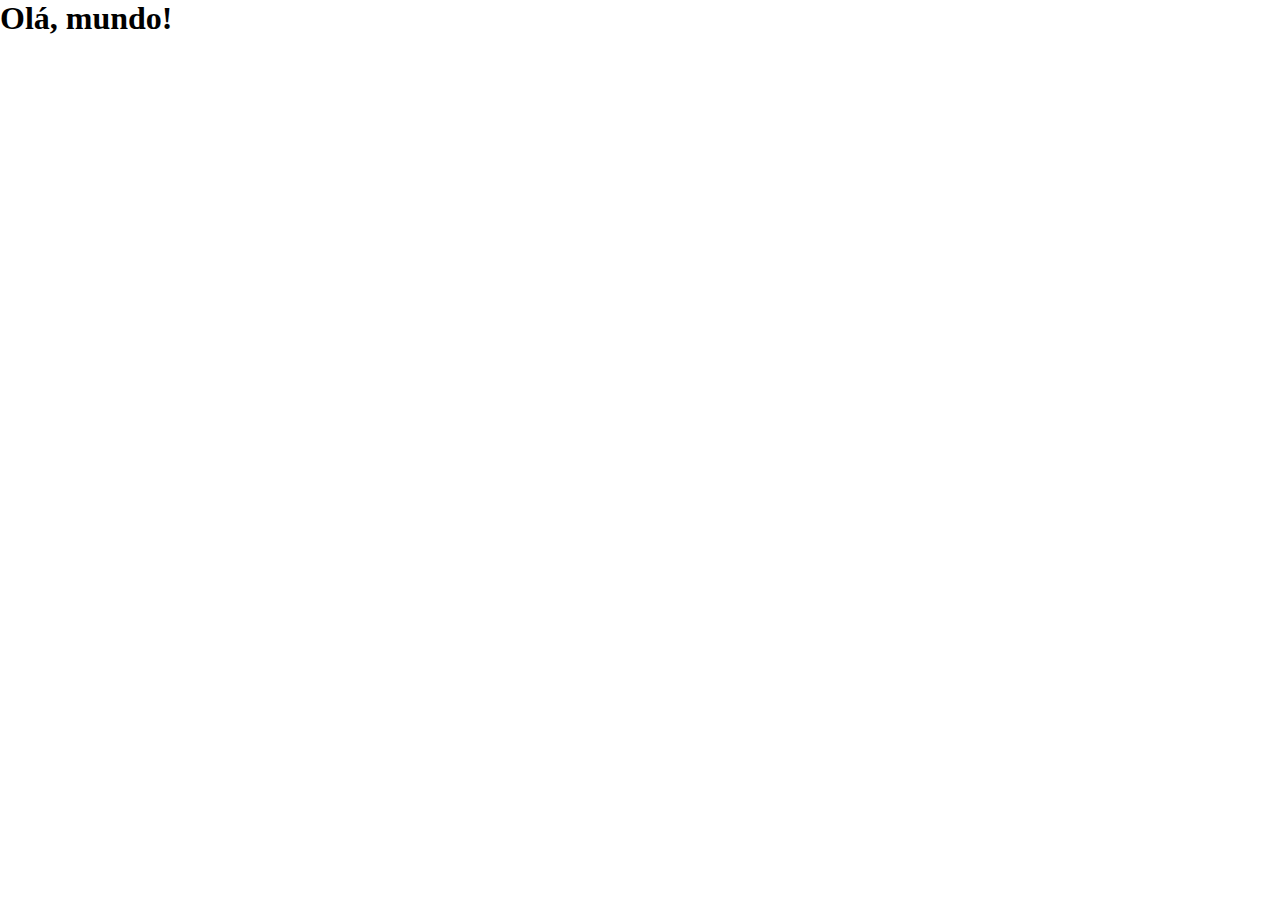
==== index.html @ 62ff5dc4 "Criei a página principal" ====
<!DOCTYPE html>
<html lang="pt-br">
<head>
    <meta charset="UTF-8">
    <meta http-equiv="X-UA-Compatible" content="IE=edge">
    <meta name="viewport" content="width=device-width, initial-scale=1.0">
    <title>Projeto Redes Sociais</title>
    <link rel="shortcut icon" href="favicon.ico" type="image/x-icon">
    <link rel="stylesheet" href="estilos/style.css">
</head>
<body>
    <h1>Olá, mundo!</h1>
    
</body>
</html>
---- estilos/style.css ----
@charset "UTF-8";

* {
    padding: 0px;
    margin: 0px;
}
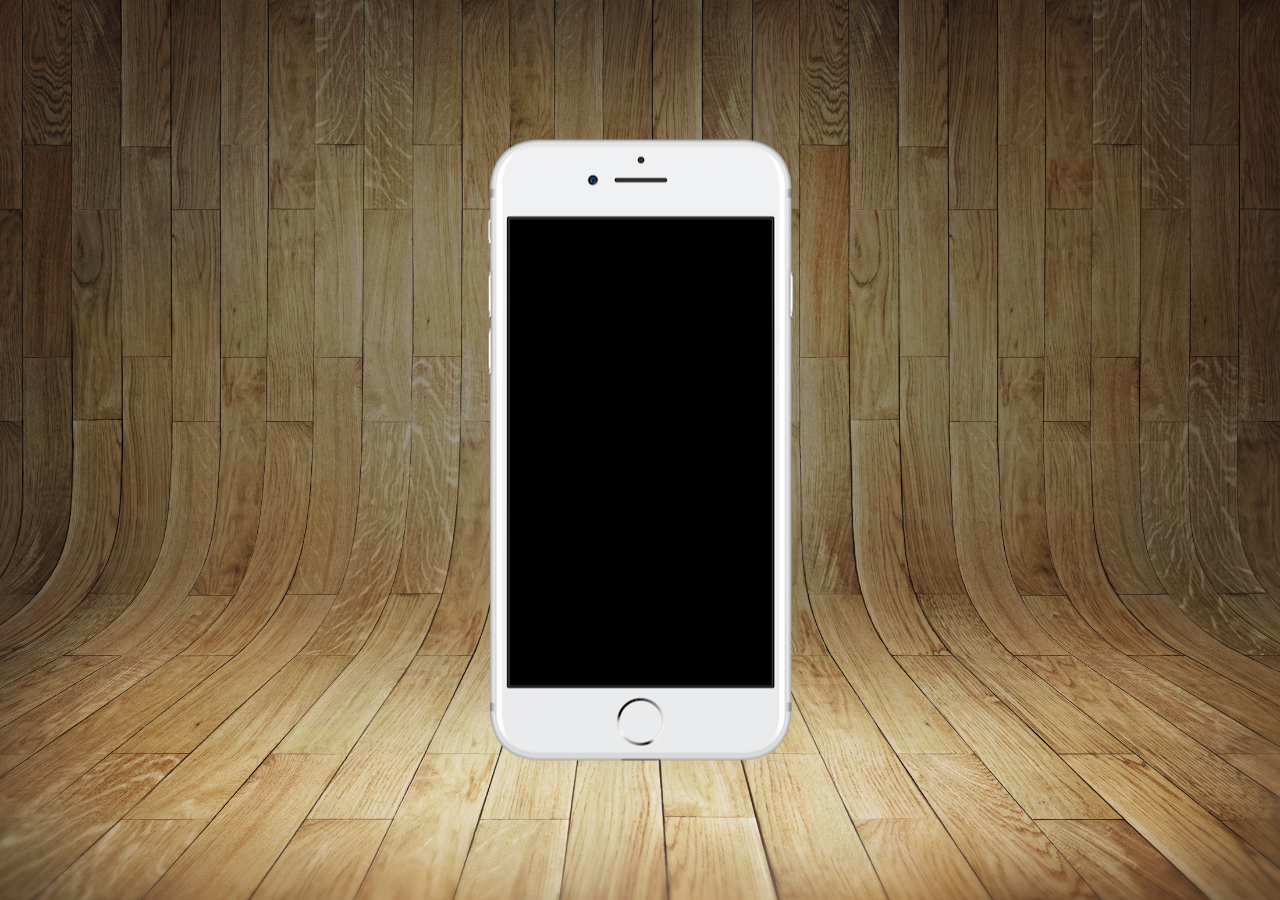
==== commit 8dd45b3a: "centralizei o celular" ====
--- a/index.html
+++ b/index.html
@@ -9,7 +9,15 @@
     <link rel="stylesheet" href="estilos/style.css">
 </head>
 <body>
-    <h1>Olá, mundo!</h1>
+    <main>
+        <section id="telefone">
+            
+
+        </section>
+        <section id="redes-sociais">
+
+        </section>
+    </main>
     
 </body>
 </html>--- a/estilos/style.css
+++ b/estilos/style.css
@@ -3,5 +3,42 @@
 * {
     padding: 0px;
     margin: 0px;
+    font-family: Arial, Helvetica, sans-serif;
 }
 
+html, body {
+    height: 100vh;
+    width: 100vw;
+    background-color: black;
+}
+
+
+body {
+
+    background-image: url(../imagens/fundo-madeira.jpg);
+    background-repeat: no-repeat;
+    background-position: top center;
+    background-size: cover;
+}
+
+main {
+    height: 100vh;
+    position: relative;
+
+}
+
+section#telefone {
+     height: 627px;
+     width: 310px;
+
+
+
+     position: absolute;
+     left: 50%;
+     top: 50%;
+     transform: translate(-50%,-50%);
+
+     background-image: url(../imagens/frame-iphone.png);
+     background-repeat: no-repeat;
+
+}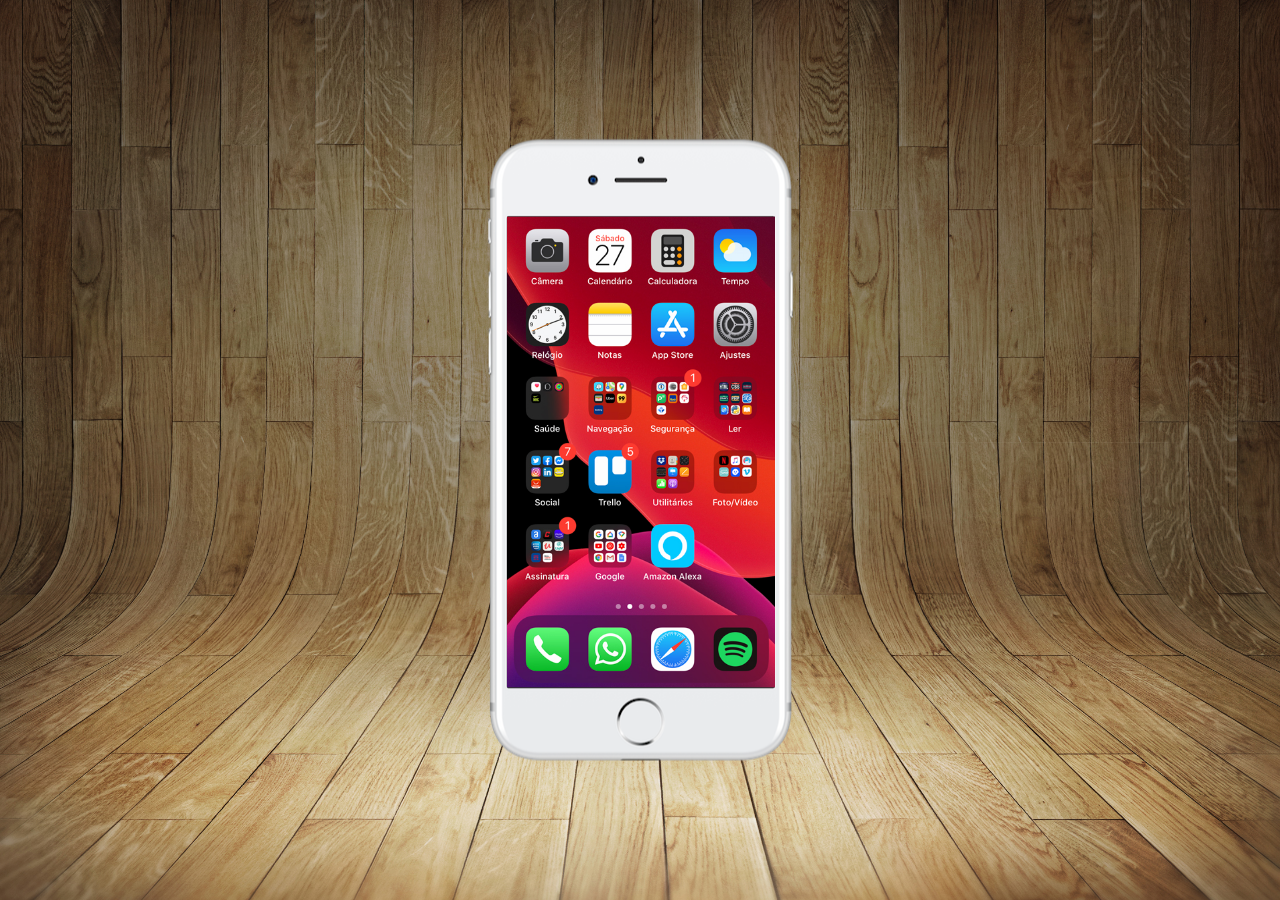
==== commit e76fabad: "Criei a tela home" ====
--- a/index.html
+++ b/index.html
@@ -12,8 +12,10 @@
     <main>
         <section id="telefone">
             
+            <iframe src="home.html" name="tela" id="tela" frameborder="0"></iframe>
 
         </section>
+
         <section id="redes-sociais">
 
         </section>
--- a/estilos/style.css
+++ b/estilos/style.css
@@ -41,4 +41,15 @@
      background-image: url(../imagens/frame-iphone.png);
      background-repeat: no-repeat;
 
+}
+
+iframe#tela {
+
+    position: relative;
+    top: 80px;
+    left: 22px;
+    width: 268px;
+    height: 471px ;
+
+
 }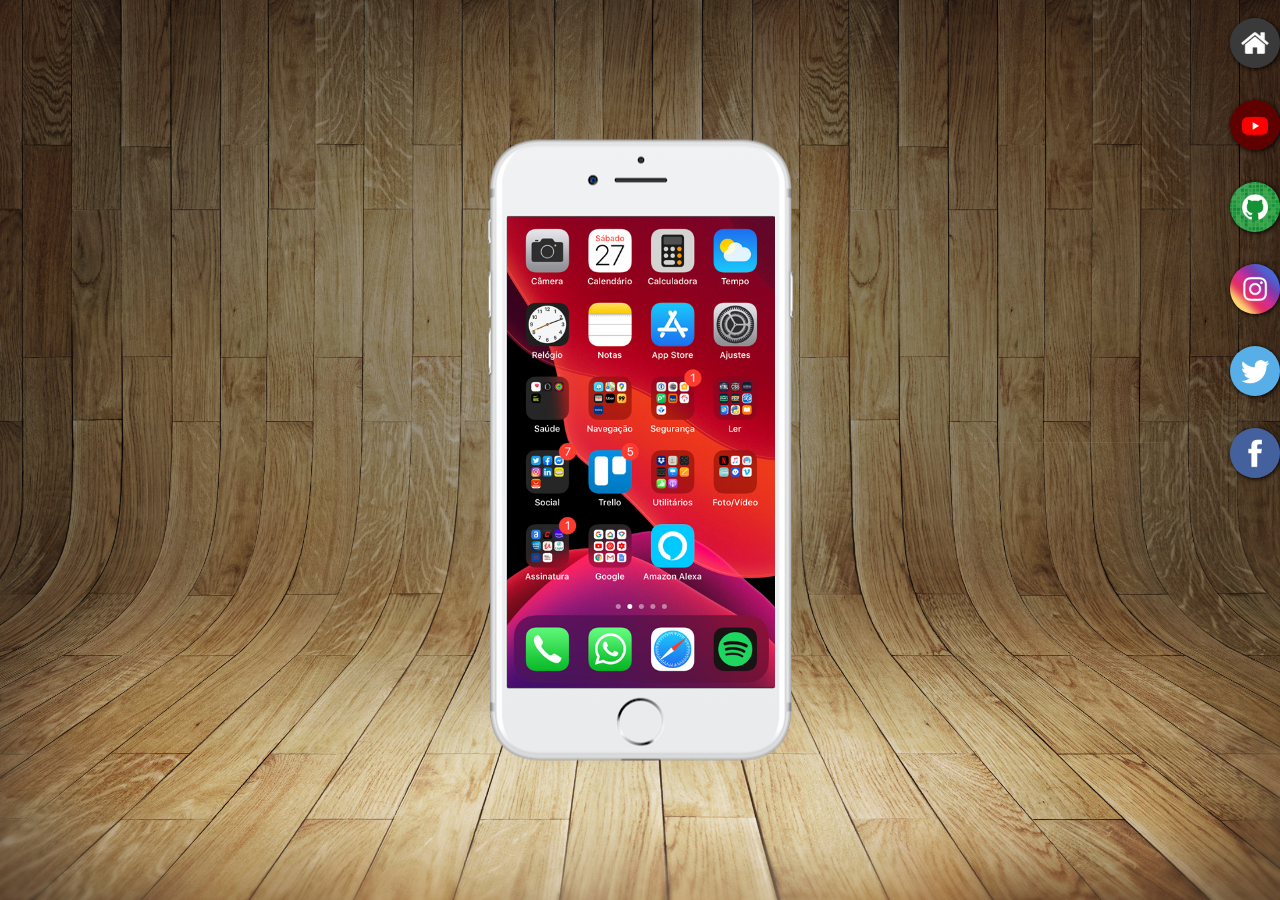
==== commit 317def50: "Criei botões na lateral" ====
--- a/index.html
+++ b/index.html
@@ -11,12 +11,23 @@
 <body>
     <main>
         <section id="telefone">
-            
-            <iframe src="home.html" name="tela" id="tela" frameborder="0"></iframe>
+
+            <iframe src="home.html" name="tela" id="tela" frameborder="0">
+                seu computador não é compatível
+            </iframe>
 
         </section>
 
         <section id="redes-sociais">
+            <br><a href="#" target="tela"> <img src="imagens/logo-home.jpg" alt="home"></a></br>
+            <br><a href="#" target="tela"> <img src="imagens/logo-youtube.jpg" alt="Youtube"></a></br>
+            <br><a href="#" target="tela"> <img src="imagens/logo-github.jpg" alt="Github"></a></br>
+            <br><a href="#" target="tela"> <img src="imagens/logo-instagram.jpg" alt="Instagram"></a></br>
+            <br><a href="#" target="tela"> <img src="imagens/logo-twitter.jpg" alt="Twitter"></a></br>
+            <br><a href="#" target="tela"> <img src="imagens/logo-facebook.jpg" alt="Facebook"></a></br>
+            
+            
+            
 
         </section>
     </main>
--- a/estilos/style.css
+++ b/estilos/style.css
@@ -52,4 +52,35 @@
     height: 471px ;
 
 
+}
+
+
+
+section#redes-sociais img {
+
+    
+    
+    width: 50px;
+    height: 50px;
+
+    margin-bottom: 10px;
+
+    border-radius: 30px;
+
+    box-shadow: 1px 1px 5px black;
+    box-sizing: border-box;
+    
+    
+}
+
+section#redes-sociais {
+    text-align: right;
+    
+}
+
+section#redes-sociais img:hover {
+    border: 2px solid rgba(255, 255, 255, 0.603);
+    transition: transform .5s;
+    transform: translate(-3px, -3px);
+    box-shadow: 5px 5px 10px black
 }